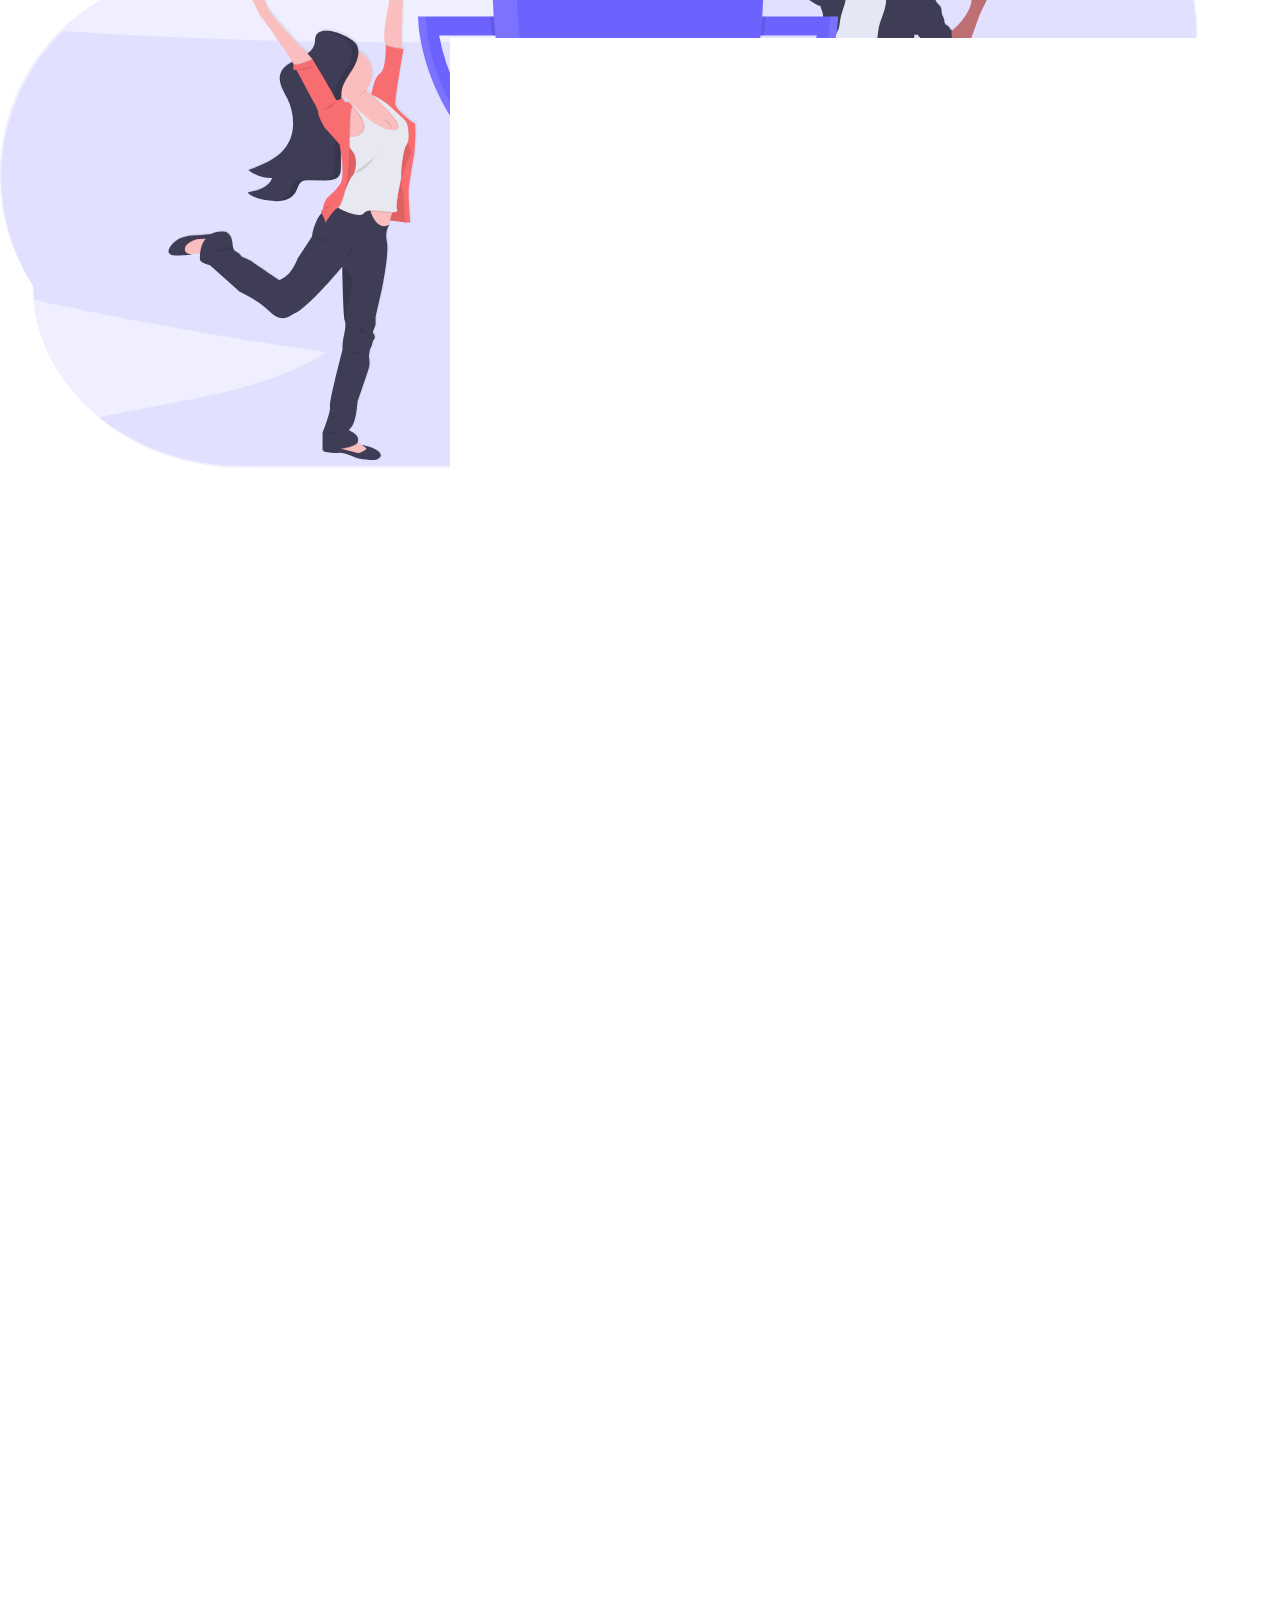
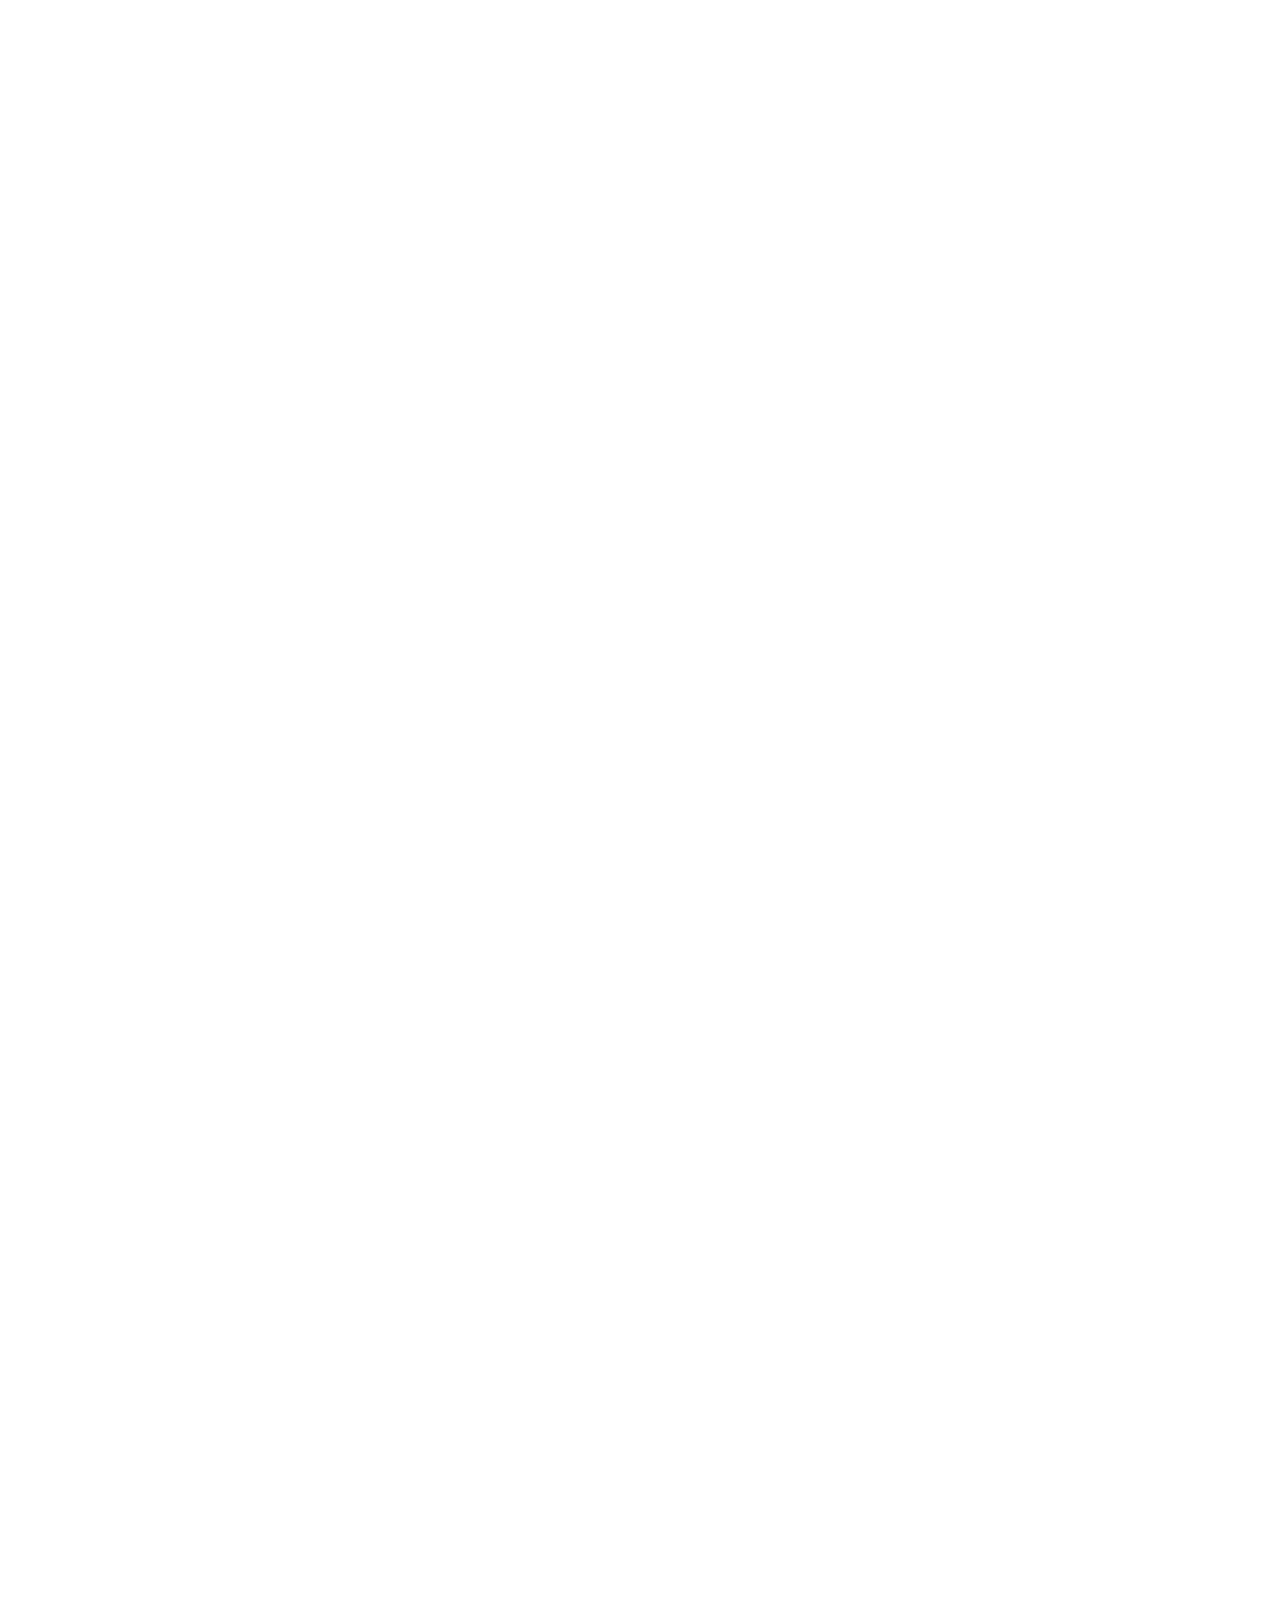
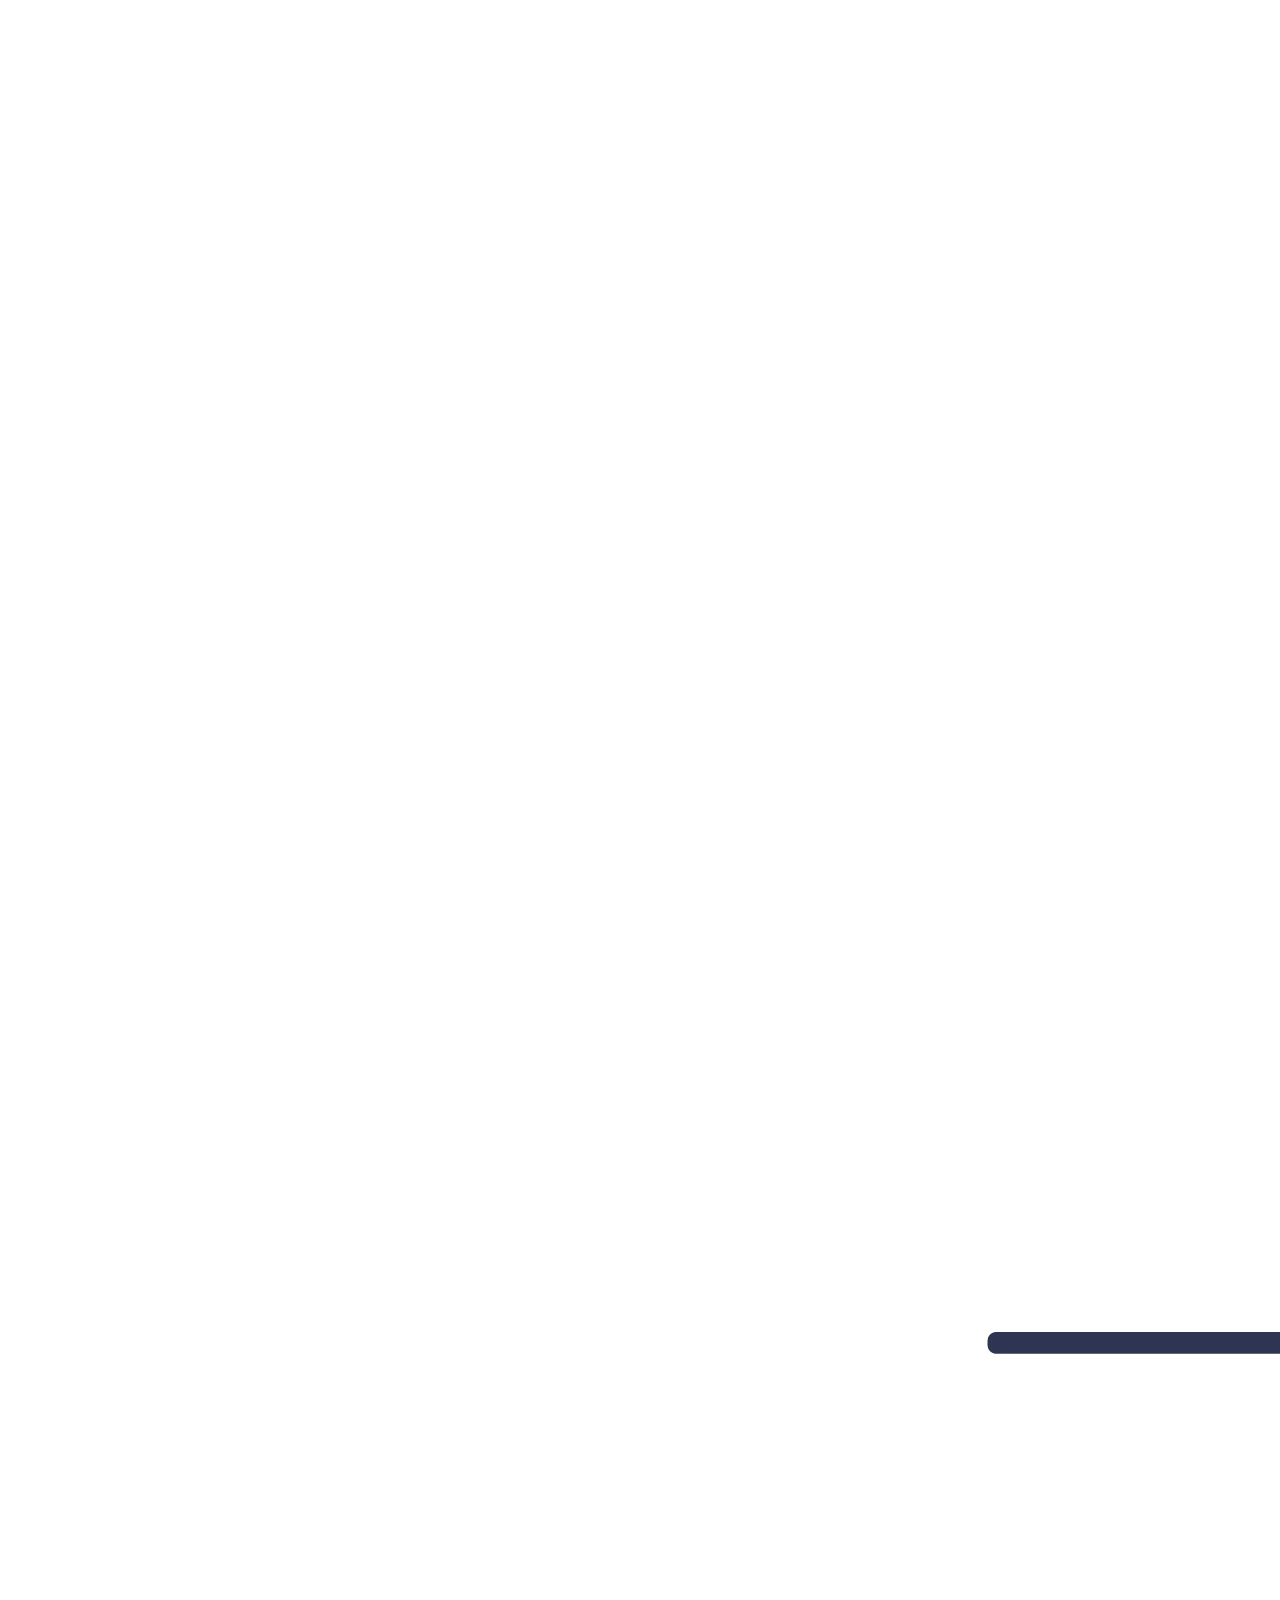
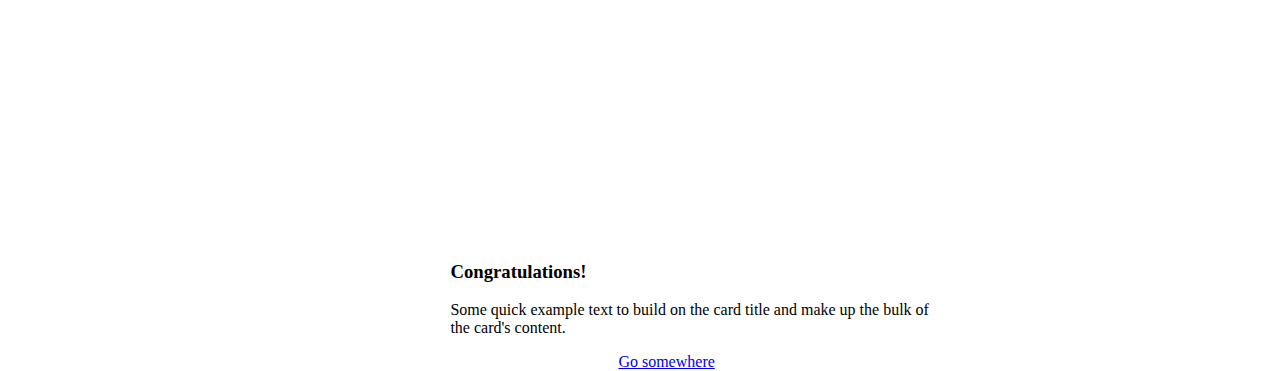
==== result.html @ 3a5a0dee "JavaScript Quiz App" ====
<!DOCTYPE html>
<html lang="en">
  <head>
    <meta charset="UTF-8" />
    <meta name="viewport" content="width=device-width, initial-scale=1.0" />
    <link rel="shortcut icon" href="./images/favicon.ico" type="image/x-icon" />
    <link
      rel="stylesheet"
      href="https://stackpath.bootstrapcdn.com/bootstrap/5.0.0-alpha1/css/bootstrap.min.css"
      integrity="sha384-r4NyP46KrjDleawBgD5tp8Y7UzmLA05oM1iAEQ17CSuDqnUK2+k9luXQOfXJCJ4I"
      crossorigin="anonymous"
    />
    <title>Result</title>
  </head>
  <style>
      body{
          background-image: url(./images/undraw_winners_ao2o.svg);
          background-size: cover;
          background-repeat: no-repeat;
          background-position: left;
      }
      main{
          margin-left: 35%;
          margin-top: 3%;
          width: 300px !important;
      }
      .btn{
        margin-left: 35%;
      }
      @media only screen and (min-width: 388px){
        body{
          overflow:  hidden !important;
        }
        main{
          width: 10rem !important;
          height: 10rem;

        }
      }
  </style>
  <body>
      <header>

      </header>

      <main>
        <div class="card container" style="width: 30rem;height: 40rem;">
            <img src="./images/6673.jpg" class="card-img-top" alt="Congratulations">
            <div class="card-body">
              <h3 class="card-title text-center">Congratulations! <p id="name"></p></h3>
              <p class="card-text">Some quick example text to build on the card title and make up the bulk of the card's content.</p>
              <a href="#" class="btn btn-primary">Go somewhere</a>
            </div>
          </div>
      </main>

    <script src="./JS/Quiz.js"></script>
    <script src="./JS/App.js"></script>
    <script
      src="https://cdn.jsdelivr.net/npm/popper.js@1.16.0/dist/umd/popper.min.js"
      integrity="sha384-Q6E9RHvbIyZFJoft+2mJbHaEWldlvI9IOYy5n3zV9zzTtmI3UksdQRVvoxMfooAo"
      crossorigin="anonymous"
    ></script>
    <script
      src="https://stackpath.bootstrapcdn.com/bootstrap/5.0.0-alpha1/js/bootstrap.min.js"
      integrity="sha384-oesi62hOLfzrys4LxRF63OJCXdXDipiYWBnvTl9Y9/TRlw5xlKIEHpNyvvDShgf/"
      crossorigin="anonymous"
    ></script>
    <script>
        var name = document.getElementById('name');
        name.innerHTML = first_Name() + "" + lastName()
    </script>
  </body>
</html>

    
</body>
</html>
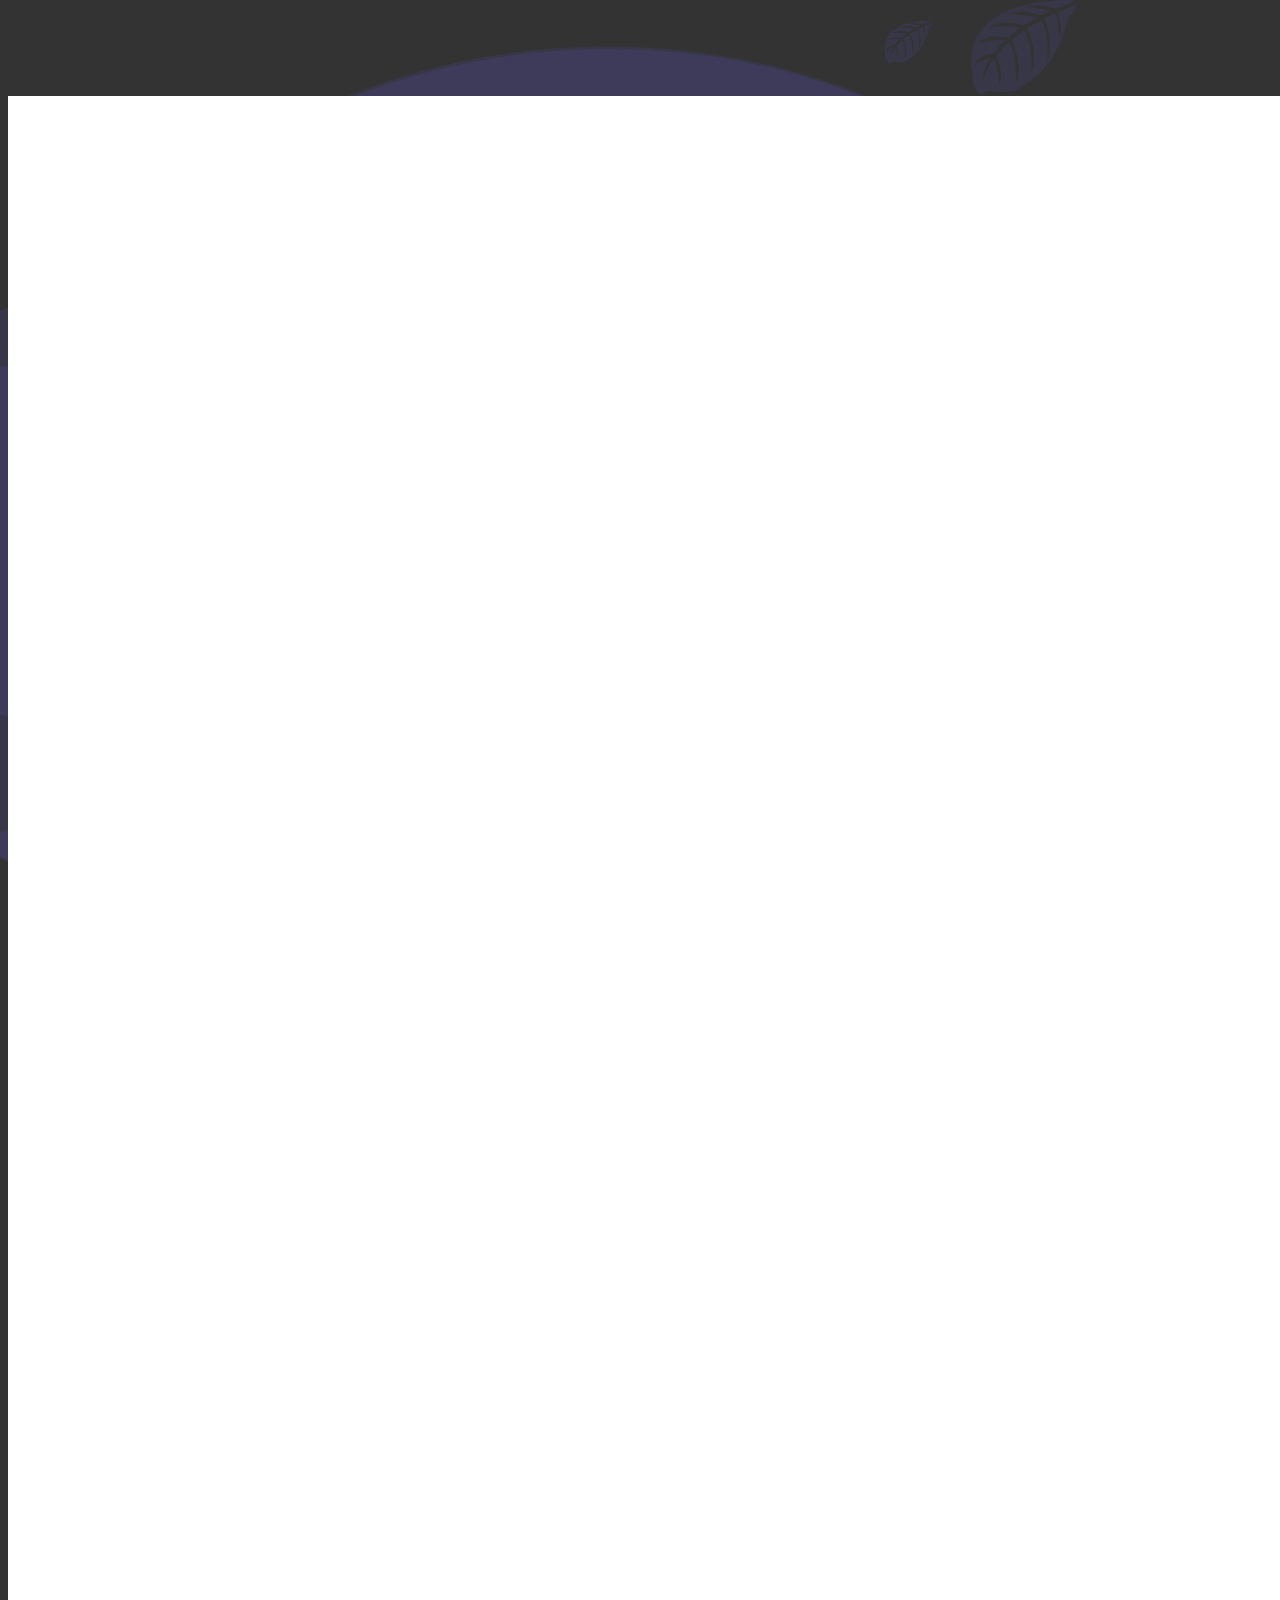
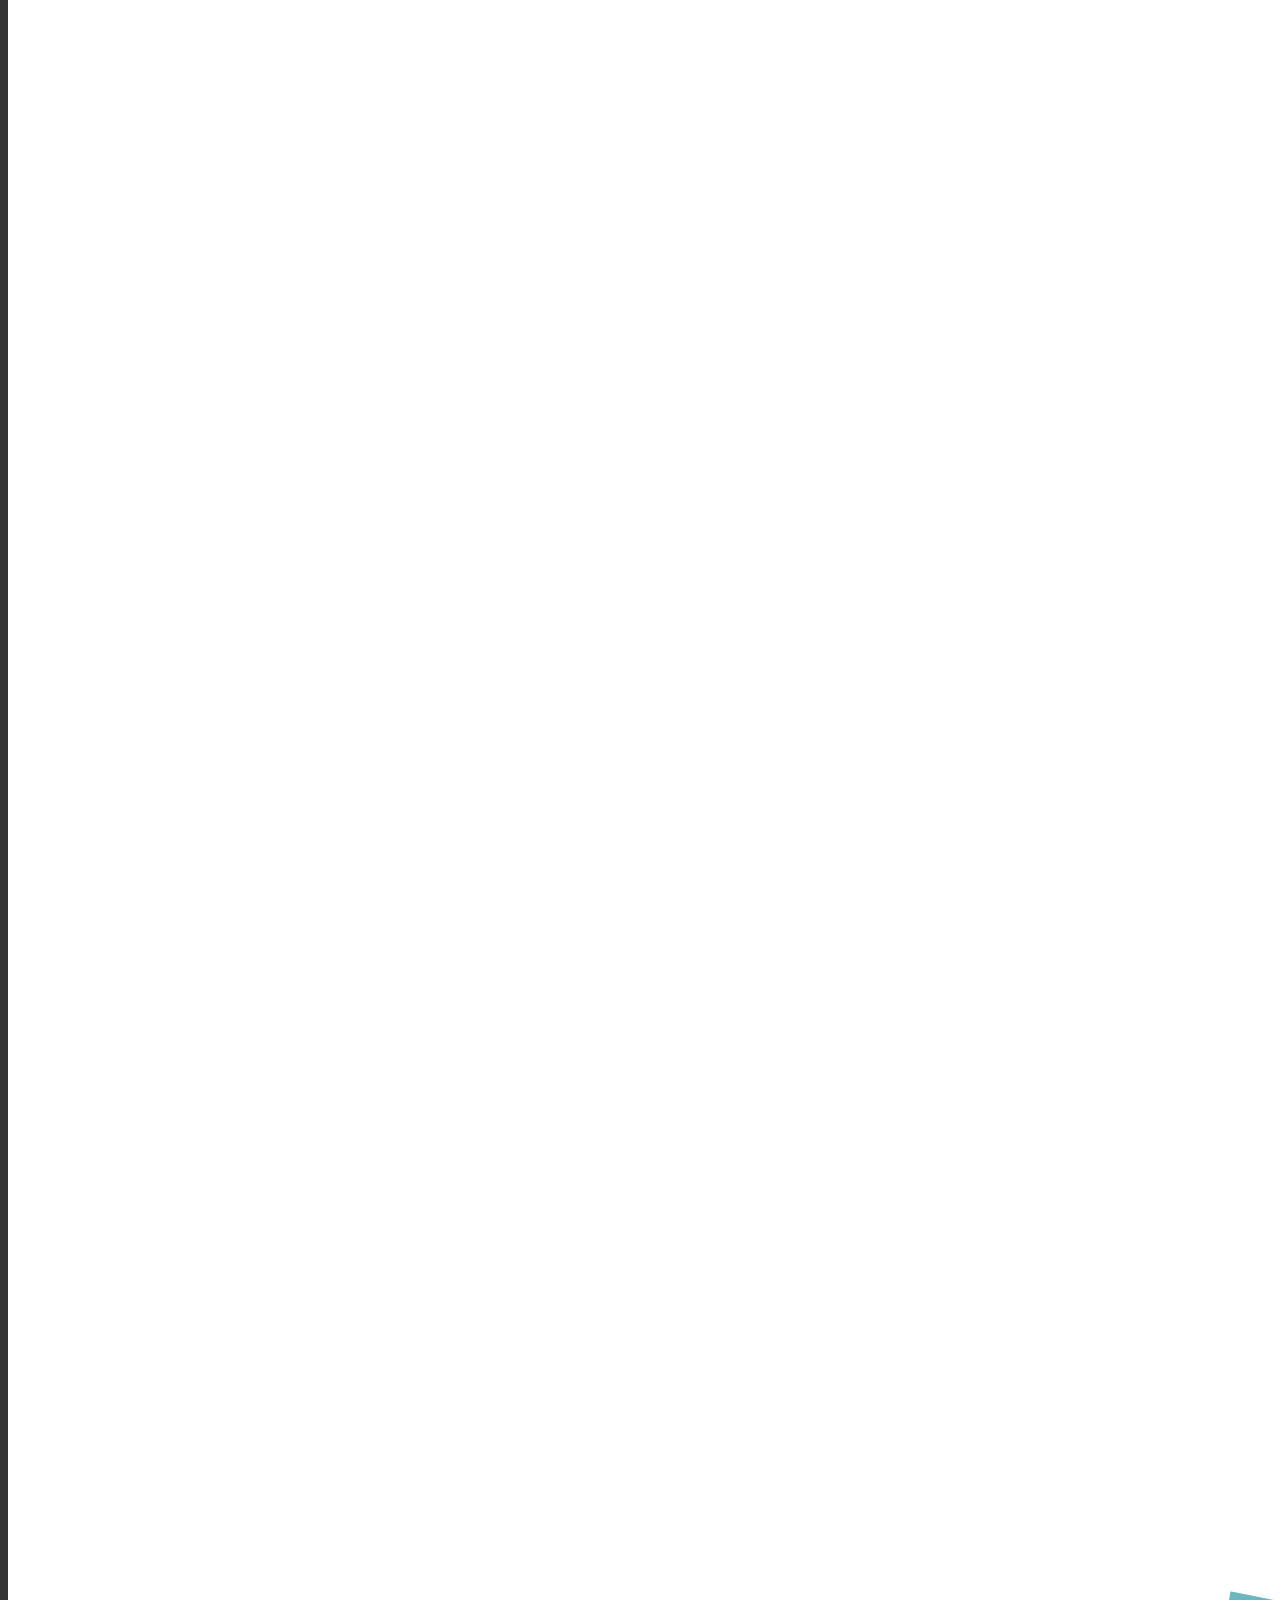
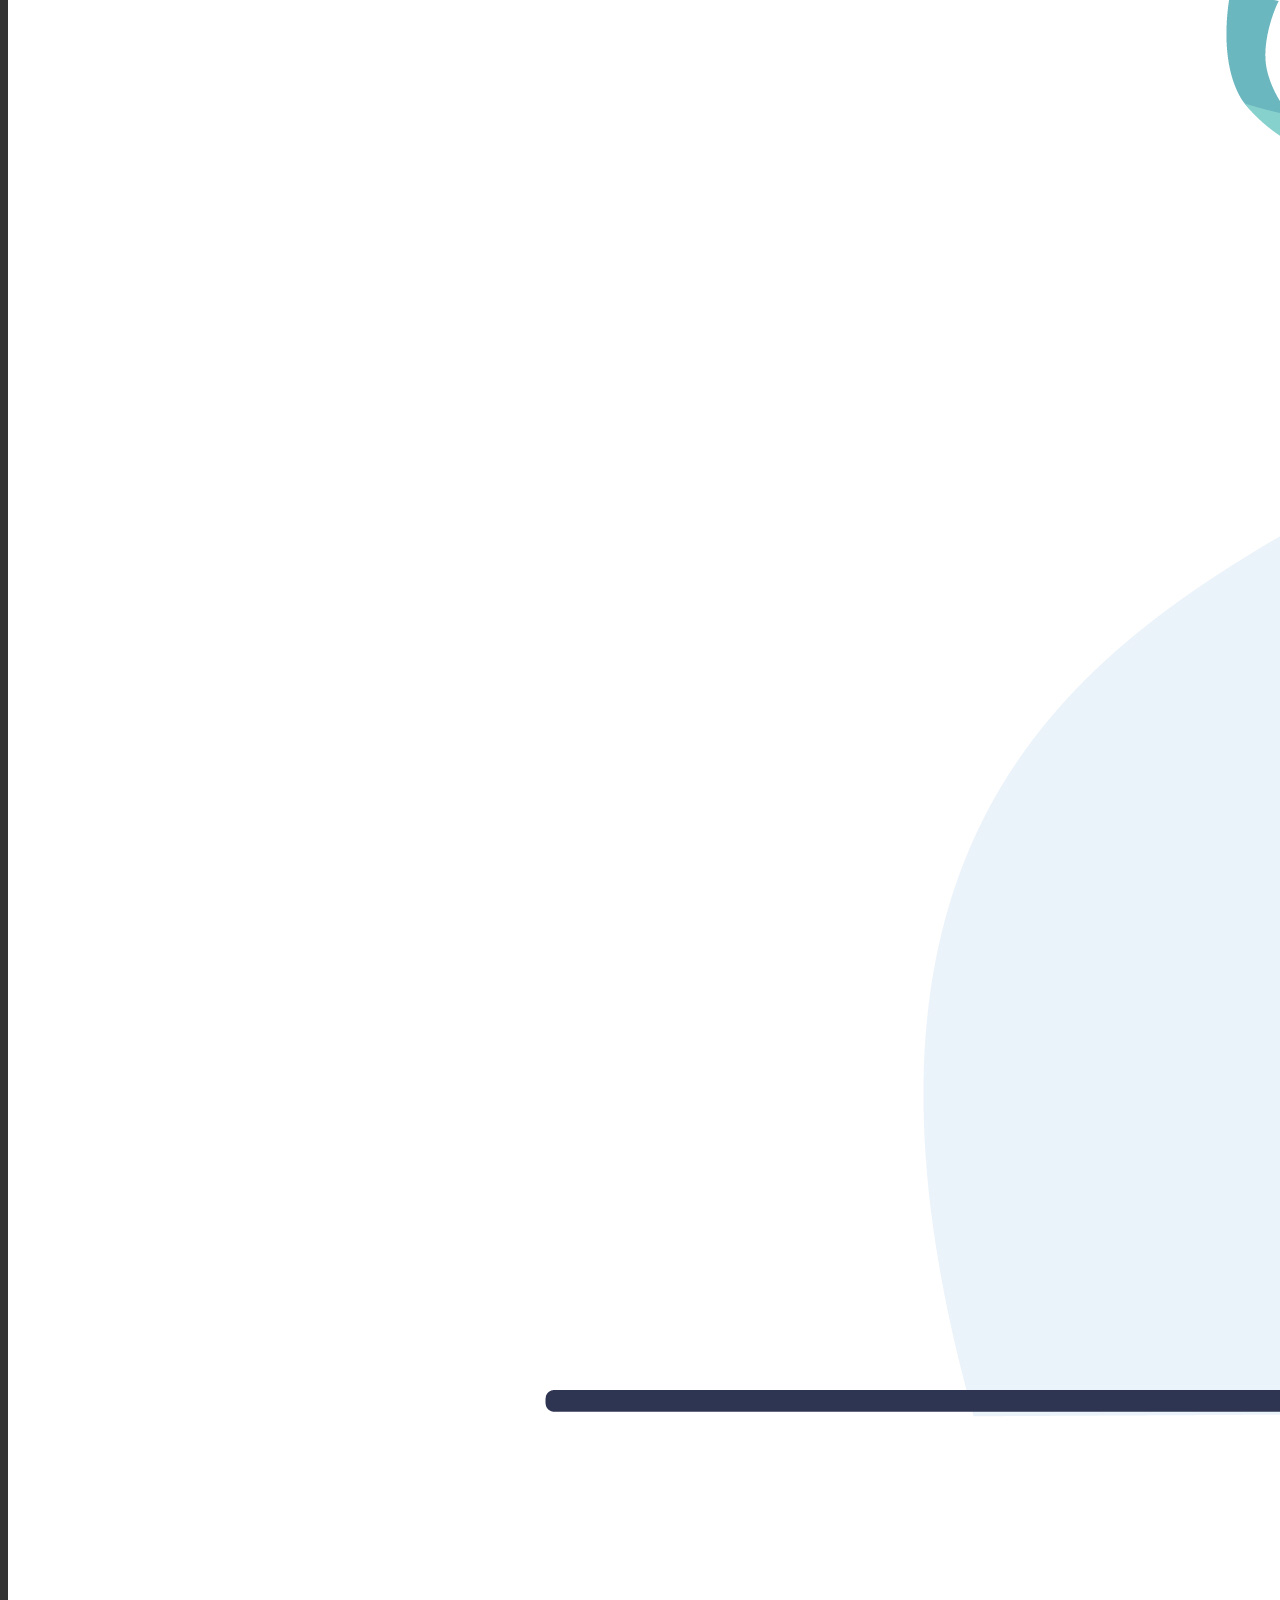
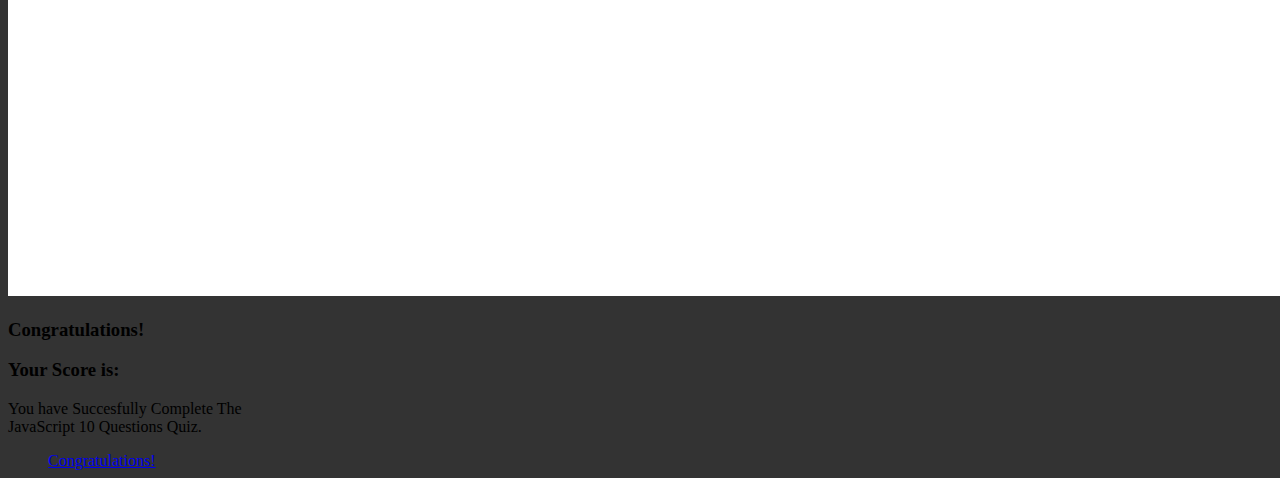
==== commit 0c7949ed: "Update result.html" ====
--- a/result.html
+++ b/result.html
@@ -13,43 +13,59 @@
     <title>Result</title>
   </head>
   <style>
-      body{
-          background-image: url(./images/undraw_winners_ao2o.svg);
-          background-size: cover;
-          background-repeat: no-repeat;
-          background-position: left;
-      }
-      main{
-          margin-left: 35%;
-          margin-top: 3%;
-          width: 300px !important;
-      }
-      .btn{
-        margin-left: 35%;
-      }
-      @media only screen and (min-width: 388px){
-        body{
-          overflow:  hidden !important;
-        }
-        main{
-          width: 10rem !important;
-          height: 10rem;
-
-        }
-      }
+    @media only screen and (min-width: 388px) {
+      
+    body{
+      background-color: #333;
+    }
+    .animation{
+      margin-top: 6rem;
+      animation: anime alternate 3s ease 1;
+    }
+    .btn{
+      margin-left: 40px;
+    }
+    }
+    body{
+      background-image: url(./images/undraw_winners_ao2o.svg);
+      background-repeat: no-repeat;
+      background-position: center;
+      background-size: cover;
+      background-attachment: fixed;
+    }
+    @keyframes anime {
+     0%{
+       opacity: 0;
+       margin-top: -200%;
+     }
+     25%{
+       opacity: 0.3;
+     }
+    50%{
+      opacity: 0.5;
+    }
+    75%{
+      opacity: 0.7;
+    }
+    100%{
+      opacity: 1;
+      margin-top: 0%;
+    }
+    }
   </style>
   <body>
       <header>
 
       </header>
 
-      <main>
-        <div class="card container" style="width: 30rem;height: 40rem;">
+      <main class="animation">
+        <div class="card container" style="width: 18rem;">
             <img src="./images/6673.jpg" class="card-img-top" alt="Congratulations">
             <div class="card-body">
-              <h3 class="card-title text-center">Congratulations! <p id="name"></p></h3>
-              <p class="card-text">Some quick example text to build on the card title and make up the bulk of the card's content.</p>
-              <a href="#" class="btn btn-primary">Go somewhere</a>
+              <h3 class="card-title text-center">Congratulations! <p id="name"></p>Your Score is:<p id="score"></p></h3>
+              <p class="card-text">You have Succesfully Complete The JavaScript 10 Questions Quiz.</p>
+              <a href="javascript:void(0)" onclick="alert('Congratulations!')" class="btn btn-primary">Congratulations!</a>
+              
             </div>
           </div>
       </main>
@@ -67,12 +83,17 @@
       crossorigin="anonymous"
     ></script>
     <script>
+        import {firstName, lastName} from './Quiz.js';
+        import {score} from './JS/App.js'
+
         var name = document.getElementById('name');
-        name.innerHTML = first_Name() + "" + lastName()
+        name.innerHTML = firstName + "" + lastName
+        var totalScore = document.getElementById("score")
+        totalScore.innerHTML = score;
     </script>
   </body>
 </html>
 
     
 </body>
-</html>+</html>
